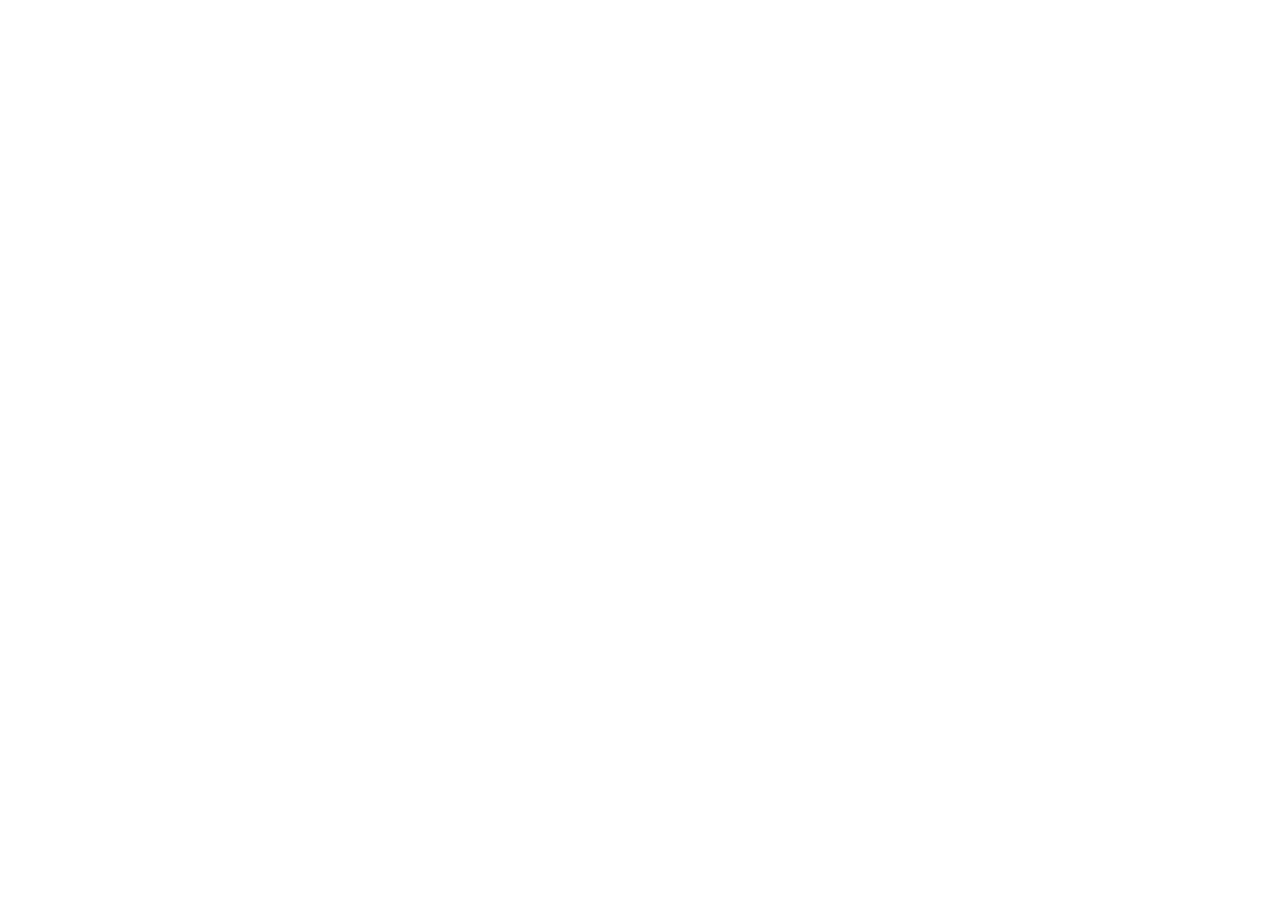
==== advanced-search.html @ f0a16b78 "Upload files to the repository" ====
<!DOCTYPE html>
<html lang="en">
<head>
    <meta charset="UTF-8">
    <meta name="viewport" content="width=device-width, initial-scale=1.0">
    <title>Advanced Search</title>
</head>
<body>
    
</body>
</html>
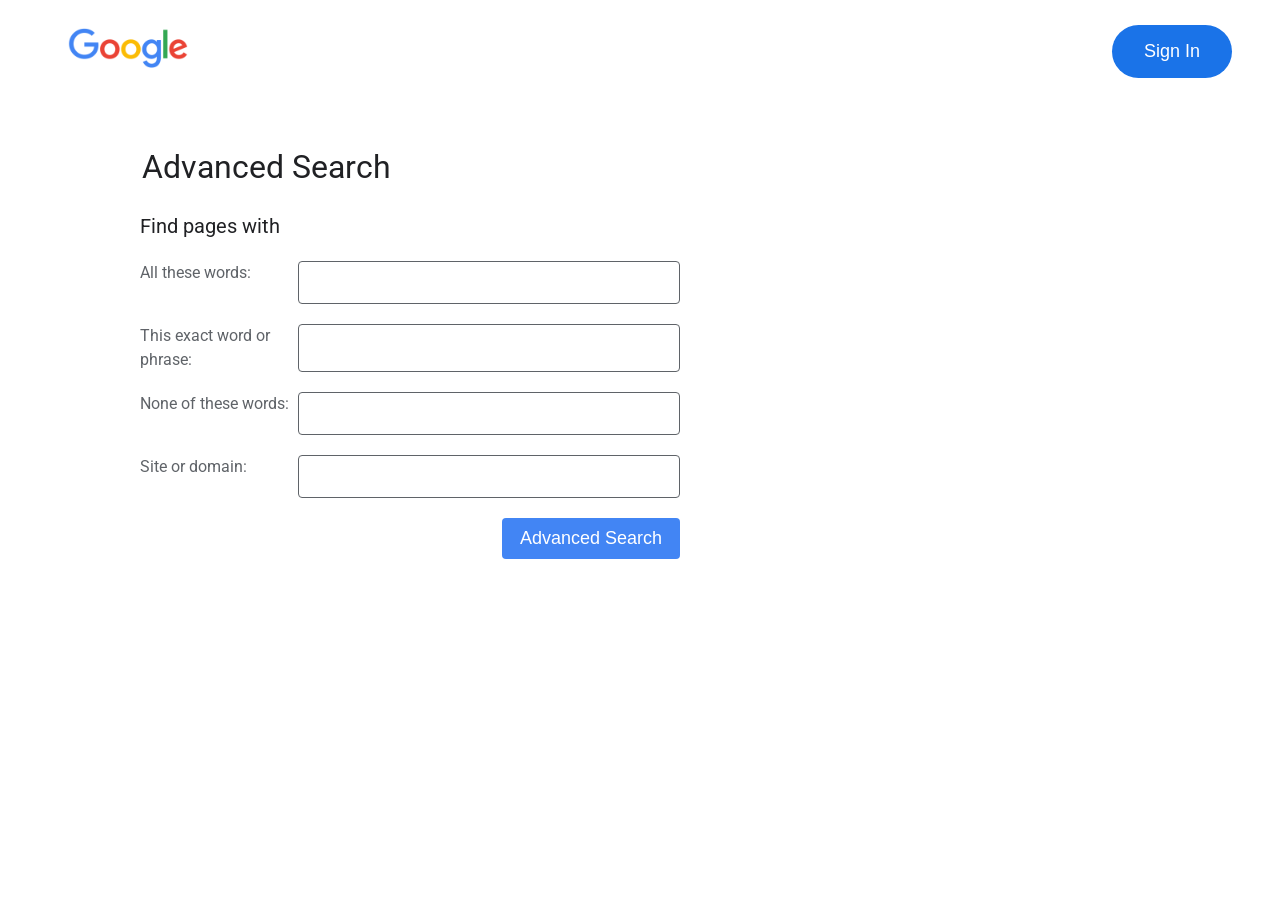
==== commit c5728bcc: "Complete Images and Advanced Search desgin and complete the MVP" ====
--- a/advanced-search.html
+++ b/advanced-search.html
@@ -3,9 +3,52 @@
 <head>
     <meta charset="UTF-8">
     <meta name="viewport" content="width=device-width, initial-scale=1.0">
-    <title>Advanced Search</title>
+    <title>Google Advanced Search</title>
+    <link rel="stylesheet" href="/css/search-advanced.css">
+    <link rel="preconnect" href="https://fonts.googleapis.com">
+    <link rel="preconnect" href="https://fonts.gstatic.com" crossorigin>
+    <link href="https://fonts.googleapis.com/css2?family=Roboto:ital,wght@0,100..900;1,100..900&display=swap" rel="stylesheet">
+    <link rel="stylesheet" href="https://fonts.googleapis.com/css2?family=Material+Symbols+Outlined" />
 </head>
 <body>
-    
+  
+    <!-- navigation section -->
+    <div class="navigation">
+        <a href="/index.html"><img src="/img/google-logo.png" alt="brand-logo" class="brand-logo"></a>
+        <button class="sign-in-button"><a href="https://accounts.google.com/">Sign In</a></button>
+    </div>
+
+    <!-- advance search button -->
+     <div class="advanced-search-form">
+        <form class="advanced-search-form" action="https://www.google.com/search" method="GET">
+            <legend class="form-title">Advanced Search</legend>
+            <label class="form-description">Find pages with</label>
+
+            <div class="form-group">
+                <label for="all-words">All these words:</label>
+                <input type="text" id="all-words" name="as_q">
+            </div>
+
+            <div class="form-group">
+                <label for="exact-phrase">This exact word or phrase:</label>
+                <input type="text" id="exact-phrase" name="as_epq">
+            </div>
+
+            <div class="form-group">
+                <label for="none-words">None of these words:</label>
+                <input type="text" id="none-words" name="as_eq">
+            </div>
+
+            <div class="form-group">
+                <label for="site-domain">Site or domain:</label>
+                <input type="text" id="site-domain" name="as_sitesearch">
+            </div>
+
+            <button type="submit">Advanced Search</button>
+
+        </form>
+     </div>
+
+
 </body>
 </html>
--- a/css/search-advanced.css
+++ b/css/search-advanced.css
@@ -0,0 +1,213 @@
+/* GOOGLE FONTS */
+@import url('https://fonts.googleapis.com/css2?family=Roboto:wght@400;500;600;700&display=swap');
+
+/* 1. DESIGN TOKENS */
+
+:root {
+    /* COLORS */
+    --primary: #1A73E8;
+    --primary-hover: #1558B0;
+    --primary-light: #E8F0FE;
+
+    --secondary: #5F6368;
+    --accent: #4285F4;
+
+    --background: #FFFFFF;
+    --surface: #FFFFFF;
+    --surface-subtle: #F8F9FA;
+
+    --text: #202124;
+    --muted: #5F6368;
+
+    /* TYPOGRAPHY */
+    --font-heading: 'Google Sans', 'Roboto', Arial, sans-serif;
+    --font-body: 'Roboto', Arial, sans-serif;
+
+    --text-xs: 0.75rem;
+    --text-sm: 0.875rem;
+    --text-base: 1rem;
+    --text-lg: 1.125rem;
+    --text-xl: 1.25rem;
+    --text-2xl: 1.5rem;
+    --text-3xl: 2rem;
+
+    /* FONT WEIGHTS */
+    --weight-normal: 400;
+    --weight-medium: 500;
+    --weight-bold: 700;
+
+    /* SHADOWS */
+    --shadow-sm:
+        0 1px 2px rgba(60, 64, 67, .15);
+
+    --shadow-md:
+        0 2px 6px rgba(60, 64, 67, .15);
+
+    --shadow-lg:
+        0 4px 12px rgba(60, 64, 67, .20);
+
+    /* SPACING */
+    --space-1: 4px;
+    --space-2: 8px;
+    --space-3: 12px;
+    --space-4: 16px;
+    --space-6: 24px;
+    --space-8: 32px;
+    --space-12: 48px;
+    --space-16: 64px;
+}
+
+/* 2. GLOBAL STYLES */
+
+* {
+    box-sizing: border-box;
+}
+
+html, body {
+    min-height: 100%;
+}
+
+body {
+    margin: 0;
+    background: var(--background);
+    color: var(--text);
+    font-family: var(--font-body);
+    font-size: var(--text-base);
+    line-height: 1.5;
+
+    min-height: 100vh;
+    display: flex;
+    flex-direction: column;
+}
+
+h1, h2, h3, h4, h5, h6 {
+    font-family: var(--font-heading);
+    color: var(--text);
+    font-weight: var(--weight-medium);
+    line-height: 1.3;
+}
+
+h1 { font-size: var(--text-3xl); }
+h2 { font-size: var(--text-2xl); }
+h3 { font-size: var(--text-xl); }
+
+p {
+    color: var(--text);
+}
+
+small {
+    font-size: var(--text-sm);
+}
+
+a {
+    color: var(--primary);
+    text-decoration: none;
+}
+
+a:hover {
+    text-decoration: underline;
+}
+
+/* navigation */
+
+.navigation{
+    display: flex;
+    justify-content: space-between;
+    align-items: center;
+    margin: 0.5rem 3rem;
+}
+
+.brand-logo{
+    width: 20%;
+}
+
+.sign-in-button{
+    padding: 1rem 0;
+    border-radius: 100px;
+    font-size: var(--text-lg);
+    background-color: var(--primary);
+    color: var(--surface);
+    border: none;
+    cursor: pointer;
+
+}
+
+.sign-in-button a{
+    padding: 3rem 2rem;
+    color: var(--surface);
+    text-decoration: none;
+}
+
+/* advanced search form */
+
+.form-title{
+    font-size: var(--text-3xl);
+}
+
+.form-description{
+    font-size: var(--text-xl);
+}
+
+.advanced-search-form {
+    display: flex;
+    flex-direction: column;
+    gap: 20px;
+    width: min(600px, 90%);
+    margin: 20px 70px;
+}
+
+.form-group {
+    display: flex;
+    flex-direction: row;
+    gap: 8px;
+}
+
+
+@media (max-width: 768px) {
+
+    .brand-logo{
+        width: 40%;
+    }
+
+    .advanced-search-form {
+        display: flex;
+        flex-direction: column;
+        justify-content: flex-start;
+        width: 70%;
+    }
+
+    .form-group{
+        flex-direction: column;
+    }
+}
+
+.form-group label {
+    width: 40%;
+    font-size: var(--text-base);
+    color: var(--muted);
+}
+
+.form-group input {
+    width: 100%;
+    box-sizing: border-box;
+    padding: 10px 12px;
+    border: 1px solid var(--muted);
+    border-radius: 4px;
+    font-size: var(--text-lg);
+}
+
+.form-group input:focus {
+    outline: none;
+    border-color: var(--accent);
+}
+
+.advanced-search-form button {
+    align-self: flex-end;
+    padding: 10px 18px;
+    background-color: var(--accent);
+    color: var(--background);
+    border: none;
+    border-radius: 4px;
+    cursor: pointer;
+    font-size: var(--text-lg);
+}
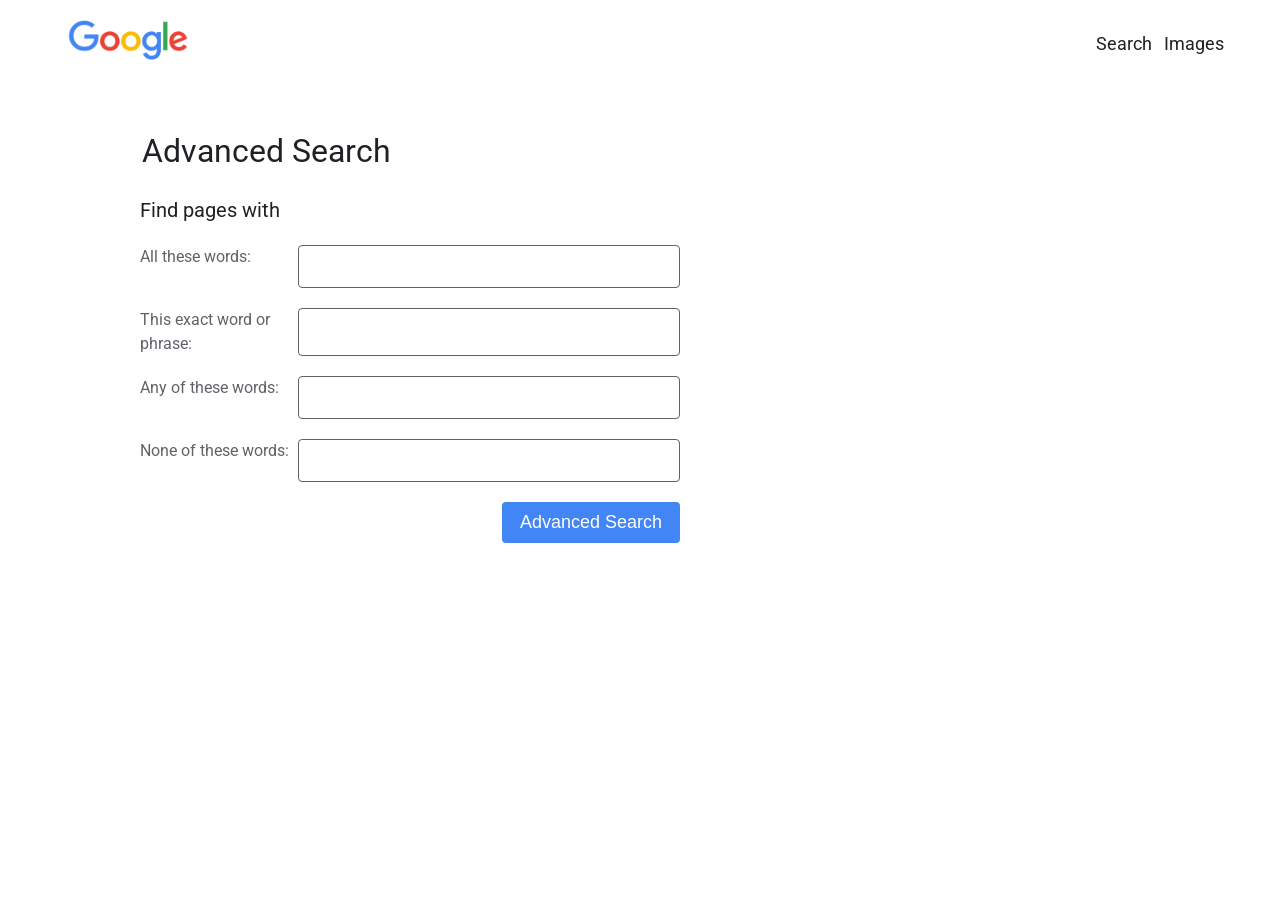
==== commit fee5ff64: "Fix any of these words field name and navigation links" ====
--- a/advanced-search.html
+++ b/advanced-search.html
@@ -15,7 +15,10 @@
     <!-- navigation section -->
     <div class="navigation">
         <a href="/index.html"><img src="/img/google-logo.png" alt="brand-logo" class="brand-logo"></a>
-        <button class="sign-in-button"><a href="https://accounts.google.com/">Sign In</a></button>
+        <div class="internal-links">
+            <a href="/index.html" class="navigation-link">Search</a>
+            <a href="/advanced-search.html" class="navigation-link">Images</a>  
+        </div>
     </div>
 
     <!-- advance search button -->
@@ -34,14 +37,14 @@
                 <input type="text" id="exact-phrase" name="as_epq">
             </div>
 
+             <div class="form-group">
+                <label for="any-words">Any of these words:</label>
+                <input type="text" id="any-words" name="as_oq">
+            </div>
+
             <div class="form-group">
                 <label for="none-words">None of these words:</label>
                 <input type="text" id="none-words" name="as_eq">
-            </div>
-
-            <div class="form-group">
-                <label for="site-domain">Site or domain:</label>
-                <input type="text" id="site-domain" name="as_sitesearch">
             </div>
 
             <button type="submit">Advanced Search</button>
--- a/css/search-advanced.css
+++ b/css/search-advanced.css
@@ -114,28 +114,22 @@
     display: flex;
     justify-content: space-between;
     align-items: center;
-    margin: 0.5rem 3rem;
+    margin: 0 3rem;
 }
 
 .brand-logo{
     width: 20%;
 }
 
-.sign-in-button{
-    padding: 1rem 0;
-    border-radius: 100px;
-    font-size: var(--text-lg);
-    background-color: var(--primary);
-    color: var(--surface);
-    border: none;
-    cursor: pointer;
-
-}
-
-.sign-in-button a{
-    padding: 3rem 2rem;
-    color: var(--surface);
-    text-decoration: none;
+.navigation-link{
+  text-decoration: none;
+  color: var(--text);
+  font-size: var(--text-lg);
+  margin-right: var(--space-2);
+}
+
+.navigation-link:hover{
+  text-decoration: none;
 }
 
 /* advanced search form */
